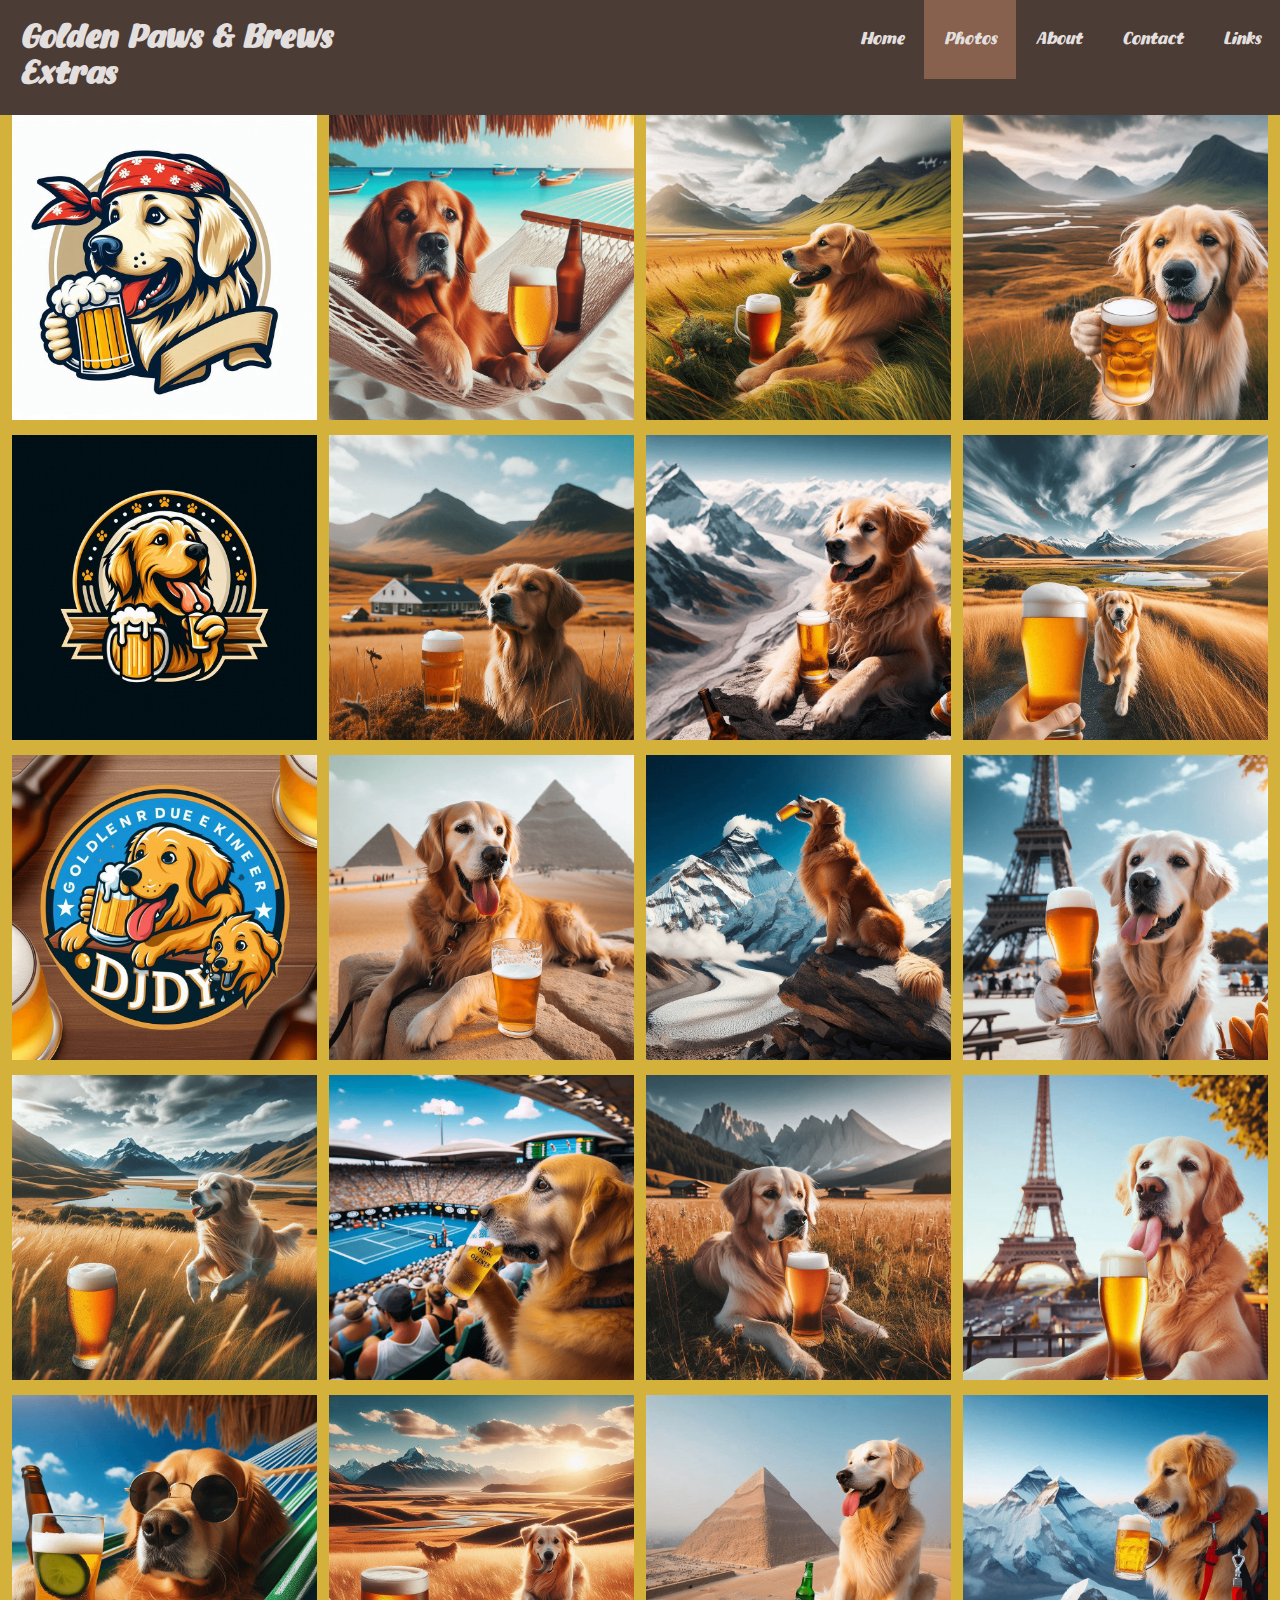
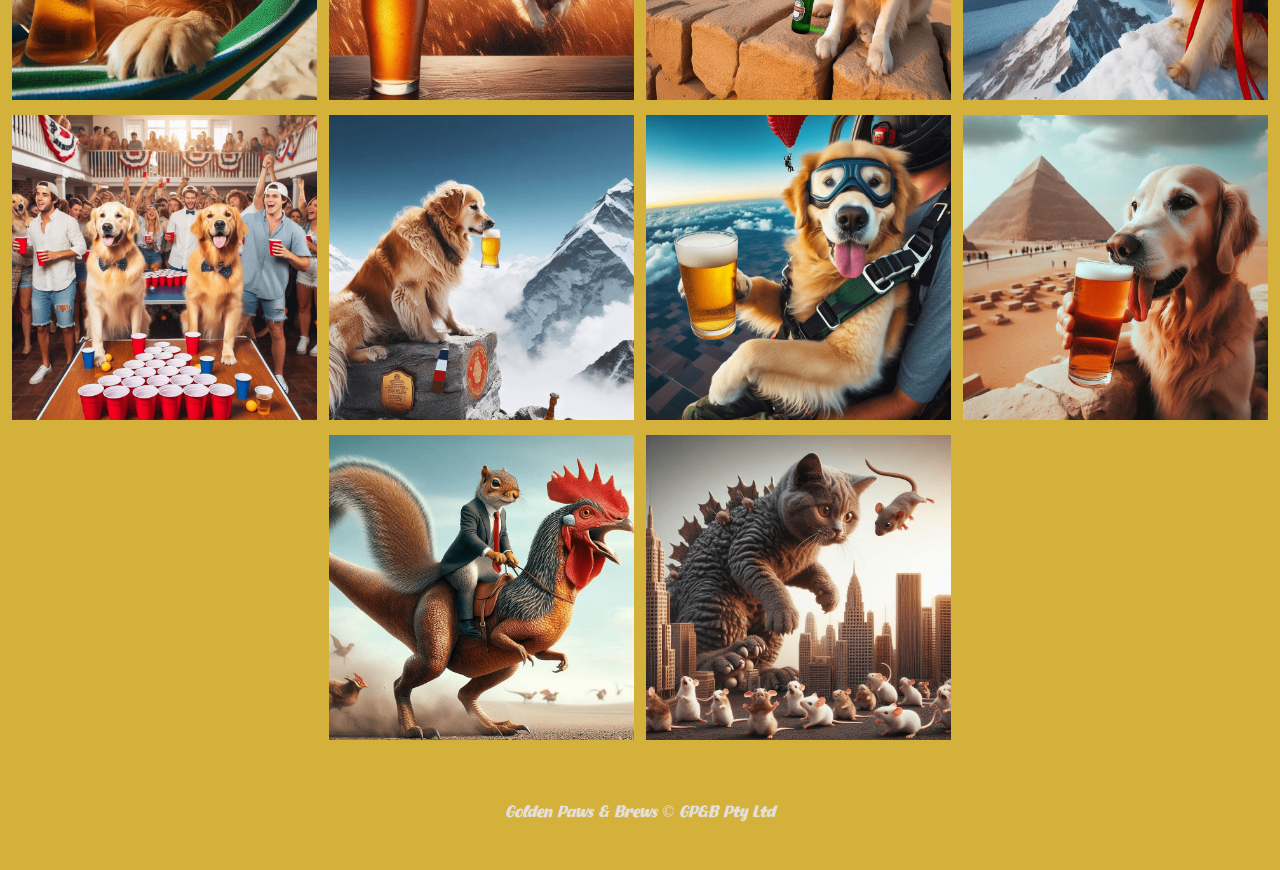
==== extras.html @ fd4d5236 "Add files via upload" ====
<!DOCTYPE html>
<html lang="en">
<head>
	<meta charset="UTF-8">
    <meta http-equiv="X-UA-Compatible" content="IE=edge">
	<meta name="viewport" content="width=device-width, initial-scale=1.0">
	<meta name="description" content="GP&B" >
	<title>EXTRAS! </title>
	<link rel="stylesheet" href="css/style.css">
	<link rel="stylesheet" href="css/photos.css" >
	<link rel="icon" type="logo" href="images/logo.png">
</head>

<body>

	<header>
		<h1> <a href="index.html"> Golden Paws & Brews Extras</a></h1> 
        <label for="dropmenu_checkbox">
            <img id="dropmenu_image" src="images/logo.png" alt="Expand and collapse menu.">
        </label>
        <input id="dropmenu_checkbox" type="checkbox">
		<nav>
			<a href="index.html">Home</a>
			<a class="active_nav" href="photos.html">Photos</a>
			<a href="about.html">About</a>
			<a href="contact.html">Contact</a>
			<a href="links.html">Links</a>
		</nav>
	</header>

    <!--Photo Grid -->
	<div id="row"> 
		
		<div class="column">
			<img src="images/bonus/1.png" alt="1" >
            <img src="images/bonus/2.png" alt="2" >
            <img src="images/bonus/3.png" alt="3" >
            <img src="images/bonus/4.png" alt="4" >
			<img src="images/bonus/5.png" alt="5" >
            <img src="images/bonus/6.png" alt="6" >
			
		</div>
		
		<div class="column">
			<img src="images/bonus/7.png" alt="7" >
			<img src="images/bonus/8.png" alt="8" >
			<img src="images/bonus/9.png" alt="9" >
			<img src="images/bonus/10.png" alt="10" >
			<img src="images/bonus/11.png" alt="11" >
            <img src="images/bonus/12.png" alt="12" >
            <img src="images/bonus/26.png" alt="26" >
		</div>

		<div class="column">
			<img src="images/bonus/13.png" alt="13" >
			<img src="images/bonus/14.png" alt="14" >
			<img src="images/bonus/15.png" alt="15" >
            <img src="images/bonus/16.png" alt="16" >
			<img src="images/bonus/17.png" alt="17" >
            <img src="images/bonus/18.png" alt="18" >
            <img src="images/bonus/25.png" alt="25" >
		</div>

		<div class="column">
            <img src="images/bonus/19.png" alt="19" >
            <img src="images/bonus/20.png" alt="20" >             
            <img src="images/bonus/21.png" alt="21" >
            <img src="images/bonus/22.png" alt="22" >
            <img src="images/bonus/23.png" alt="23" >
            <img src="images/bonus/24.png" alt="24" >
        </div>

	<footer>
        <p><a href="extras.html">Golden Paws & Brews  &copy; GP&B Pty Ltd</a></p>     
	</footer>

</body>
</html>
---- css/style.css ----
* {
	box-sizing: border-box;
}

@font-face {
  font-family: 'howdy';
  src: url(howdy_lemon.ttf), Arial, Helvetica, sans-serif;
}

@font-face {
  font-family: 'remachine';
  src: url(remachine.ttf), Arial, Helvetica, sans-serif;
}

body {
	background: #d4b13b;
	font-family: "remachine", Arial, Helvetica, sans-serif;
	margin: 0;
  color: rgb(0, 0, 0);
}

a {
  color: #E3DFDE;
  text-decoration: none;
}
label {
  font-size: 36px;
}

button {
  font-family: "howdy", Arial, Helvetica, sans-serif;
}


/* Mobile First View: */

/* Style the header which contains the navigation links */
header {
    background-color: #4B3C35;
    overflow: hidden;
    font-family: "howdy", Arial, Helvetica, sans-serif;
    font-style: italic;
  }

  /* Hide the checkbox which we use for the hamburger menu functionality */
  #dropmenu_checkbox {
    display: none;
  }
  
  /* Style the image we use as a label for the hamburger menu checkbox */
  #dropmenu_image {
    background-color: rgba(255, 255, 255, 0);
    display: block;
    margin-bottom: 20px;
    margin-left: auto;
    margin-right: auto;
    padding: 10px;
    width: 40%;
  }
  
  
  /* Show or hide the navigation links depending on whether the hamburger menu checkbox is checked or not */
  input[id="dropmenu_checkbox"]:not(:checked) + nav {
    display: none;
  }

  input[id="dropmenu_checkbox"]:not(:checked) + h1 {
    display: none;
  }
 
  
  /* Style the heading */
  h1 {
    color: #E3DFDE;
    float: left;
    padding: 0 20px;
    width: 100%;
    text-align: center;
  }
  
  
  /* Style the links inside the navigation bar */
  nav a {
    color: #E3DFDE;							
    float: left;
    font-size: 17px;
    padding: 30px 20px;
    text-align: center;
    text-decoration: none;
    width: 100%;
  }
  
  
  /* Change the color of links on hover using mouse */
  nav a:hover {
    background-color: #E3DFDE;
    color: #4B3C35;
  }
  
  /* Change the color of the active/current link */
  .active_nav {
    background-color: #87604E;
    color: #E3DFDE;
  }
  
footer {
	background: #d4b13b;
  color: #E3DFDE;
	padding: 32px;
	text-align: center;
	width: 100%;
  font-family:'howdy', Times, serif;
  font-style: italic;
  font-size: 16px;
}



  
   /* For desktop: */
  @media only screen and (min-width: 768px) {
  
        /* Hide the dropmenu image we use as a label for the dropmenu checkbox */
        #dropmenu_image {
          display: none;
        }
  
        /* Show the navigation links... even if the dropmenu checkbox is not selected (menu open) */
        input[id="dropmenu_checkbox"]:not(:checked) + nav {
          display:block
        }

        input[id="dropmenu_checkbox"]:not(:checked) + h1 {
          display: block;
        }
  
        /* Style the Golden Paws & Brews heading */
        h1 {
          text-align: left;
          width: 390px;
        }
  
        /* Style the navigation bar */
        nav {
          float: right;
        }
  
        /* Style the links inside the navigation bar */
        nav a {
          width: auto;
        }
  }
---- css/photos.css ----
/* Mobile First View */
/* Photo Grid */
#row {
	display: flex;
	flex-wrap: wrap;
	padding: 0 12px;
	vertical-align: middle;
}

.column {
	margin-top: 0;
	max-width: 100%;
	vertical-align: middle;
}

.column img {
	padding-bottom: 10px;
	width: 100%;
}


/* For desktops */
@media only screen and (min-width: 768px) {
	.column {
		max-width: 50%;
		padding: 0 6px;
	}

	#row {
	padding: 0 6px;
	}
}



/* Extra large devices (large laptops and desktops, 1200px and up) */
@media only screen and (min-width: 1200px) {
	.column {
		max-width: 25%;
	}
}
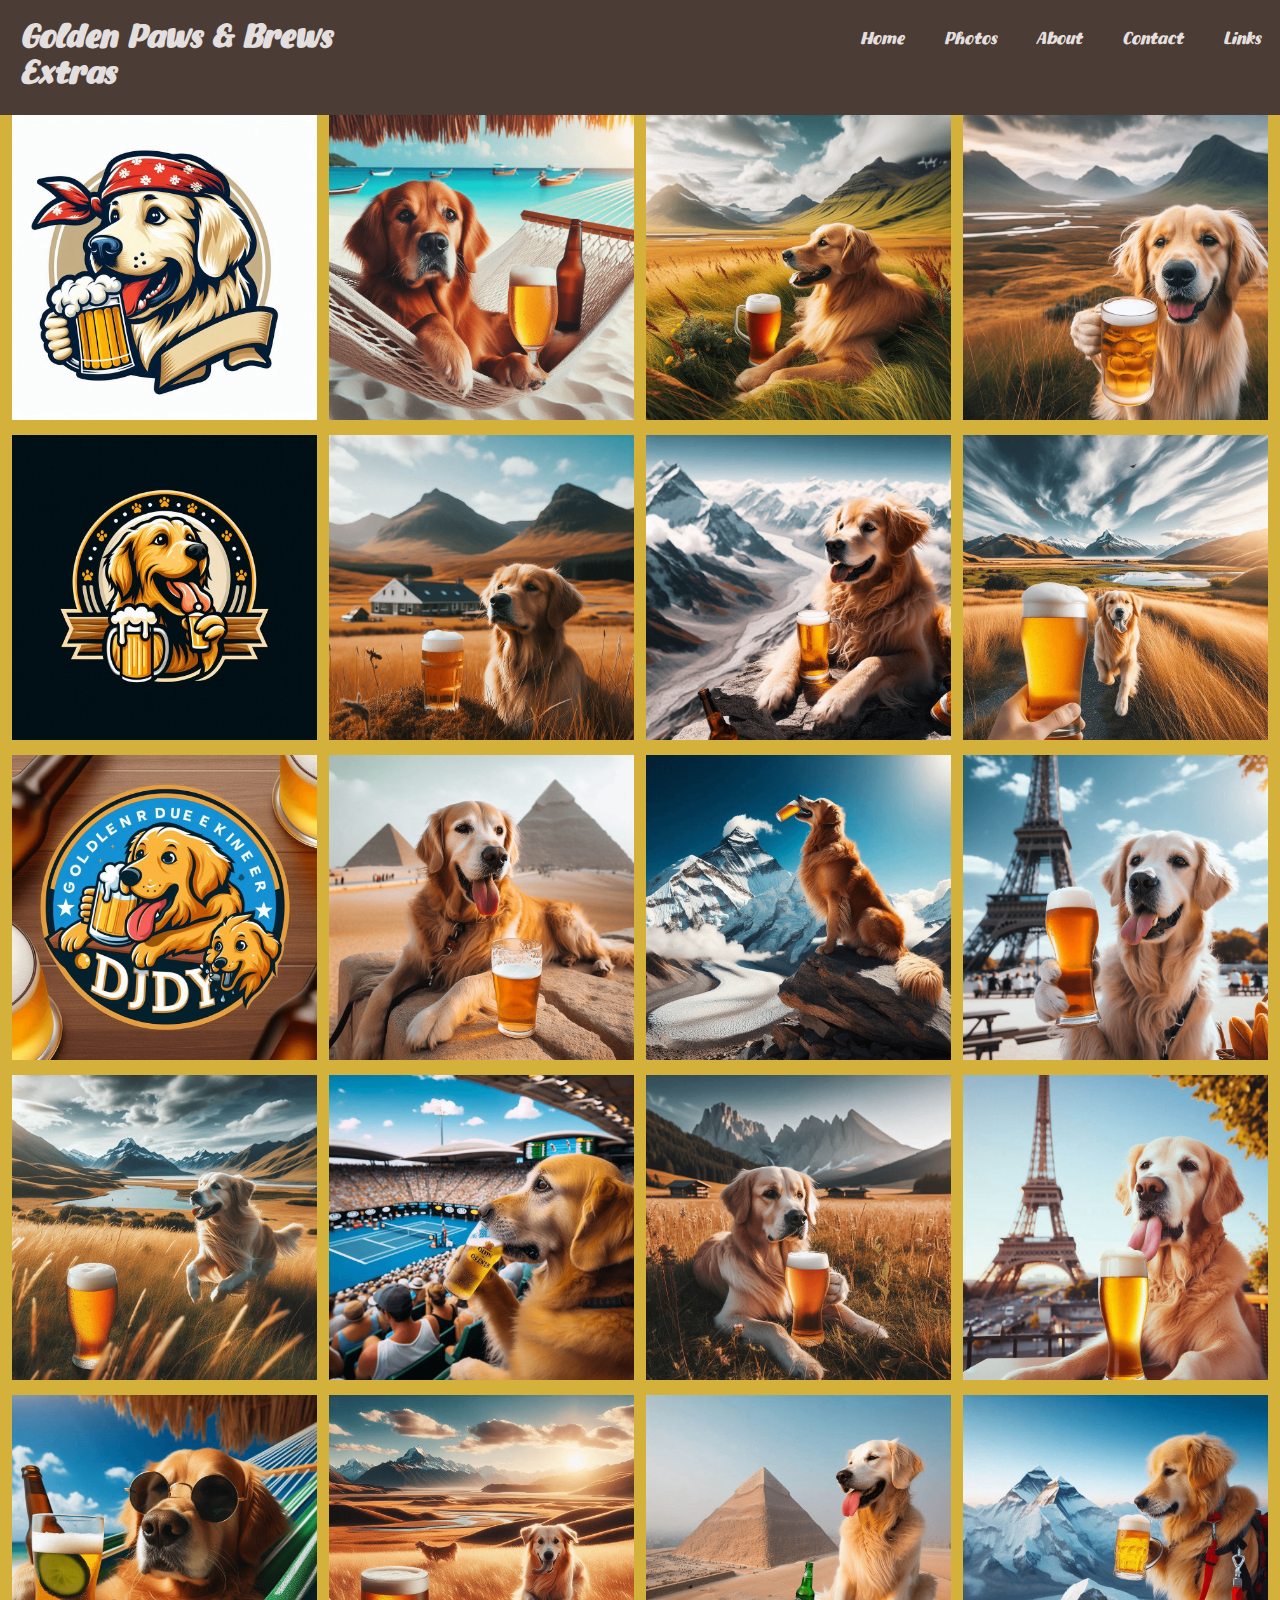
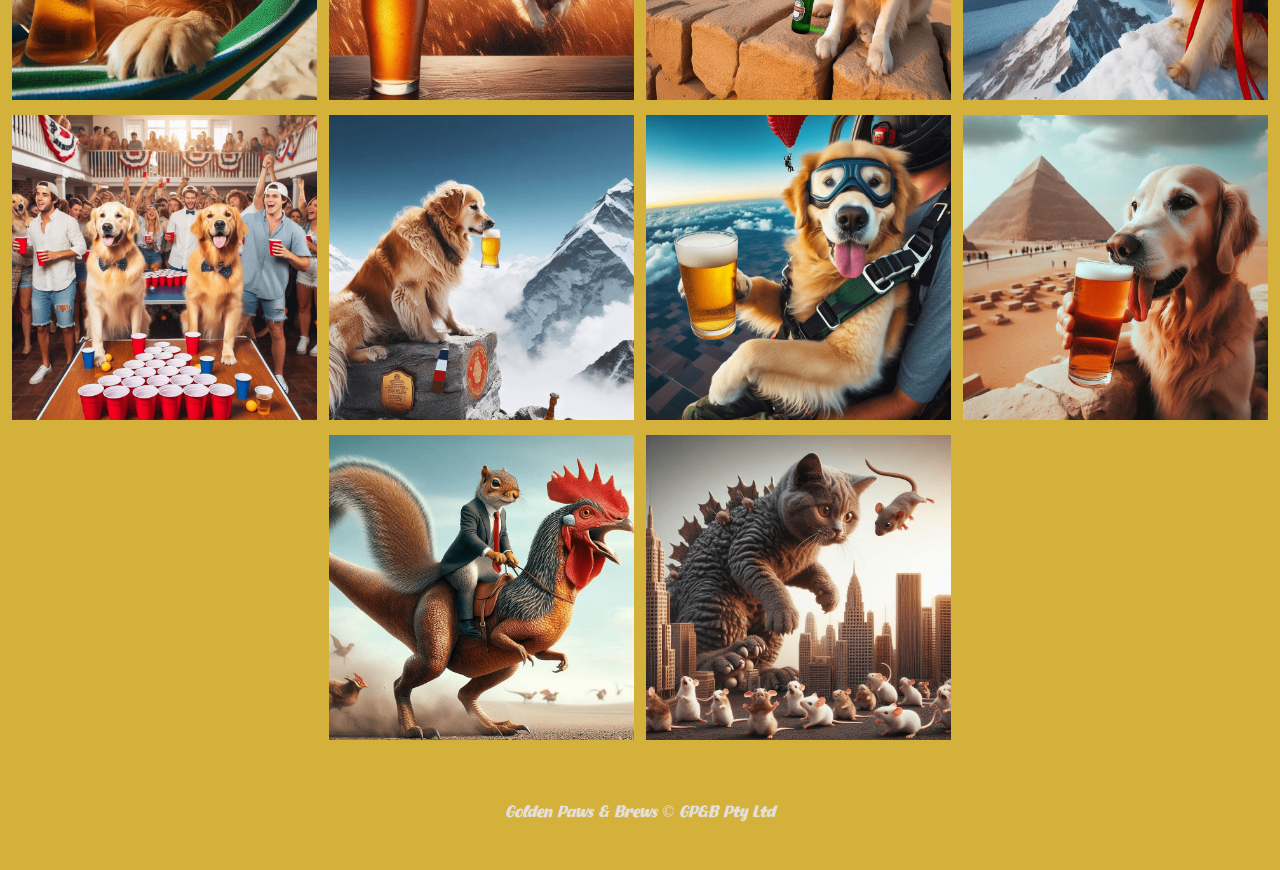
==== commit cc2fecb9: "Add files via upload" ====
--- a/extras.html
+++ b/extras.html
@@ -21,7 +21,7 @@
         <input id="dropmenu_checkbox" type="checkbox">
 		<nav>
 			<a href="index.html">Home</a>
-			<a class="active_nav" href="photos.html">Photos</a>
+			<a href="photos.html">Photos</a>
 			<a href="about.html">About</a>
 			<a href="contact.html">Contact</a>
 			<a href="links.html">Links</a>
